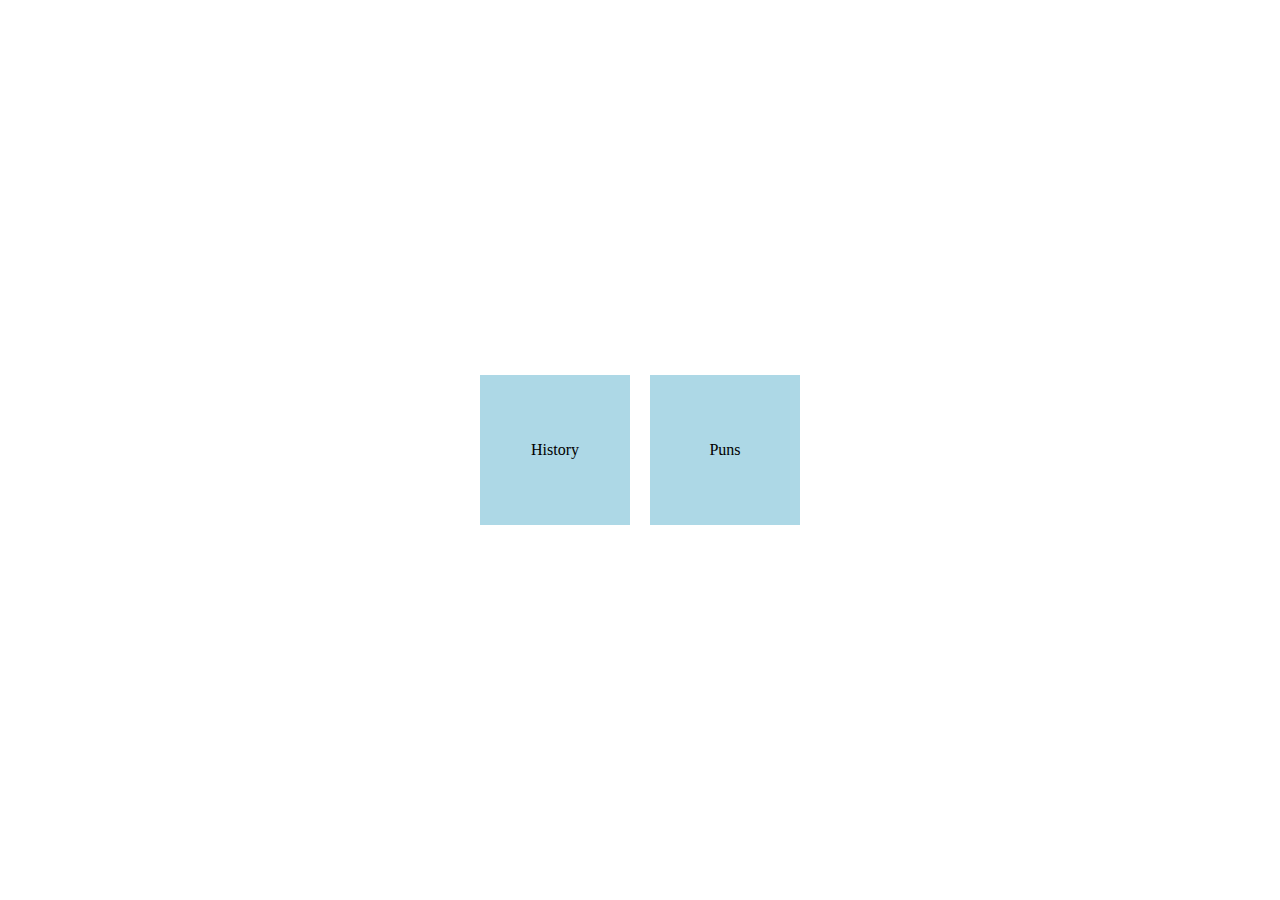
==== iceCreamContent.html @ c55e74d6 "hop" ====
<!DOCTYPE html>
<html lang="en">
<head>
    <meta charset="UTF-8">
    <meta name="viewport" content="width=device-width, initial-scale=1.0">
    <title>Categories</title>
    <style>
        body {
            display: flex;
            align-items: center;
            justify-content: center;
            height: 100vh;
            margin: 0;
        }

        .box {
            width: 150px;
            height: 150px;
            background-color: lightblue;
            margin: 10px;
            display: flex;
            align-items: center;
            justify-content: center;
            cursor: pointer;
        }
    </style>
</head>
<body>
    <div class="box" onclick="redirectToPage('history.html')">History</div>
    <div class="box" onclick="redirectToPage('puns.html')">Puns</div>

    <script>
        function redirectToPage(page) {
            window.location.href = page;
        }
    </script>
</body>
</html>
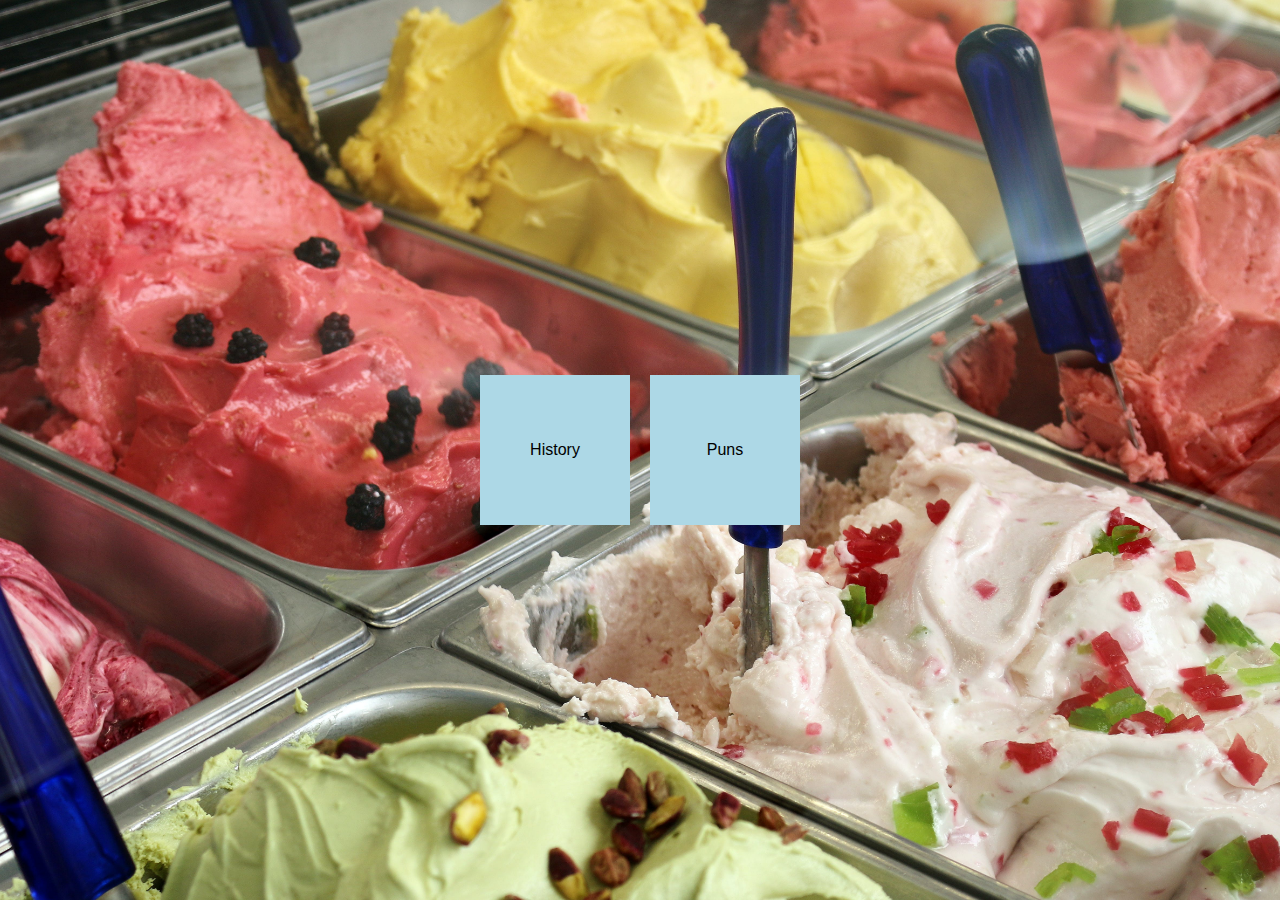
==== commit 330d61cb: "ad" ====
--- a/iceCreamContent.html
+++ b/iceCreamContent.html
@@ -6,11 +6,18 @@
     <title>Categories</title>
     <style>
         body {
+
+            
             display: flex;
             align-items: center;
             justify-content: center;
             height: 100vh;
             margin: 0;
+            background-image: url(icecream.jpg); /* Add your image path here */
+            background-size: cover; /* Cover the entire viewport */
+            background-position: center; /* Center the image */
+            font-family: Arial, sans-serif;
+    
         }
 
         .box {
